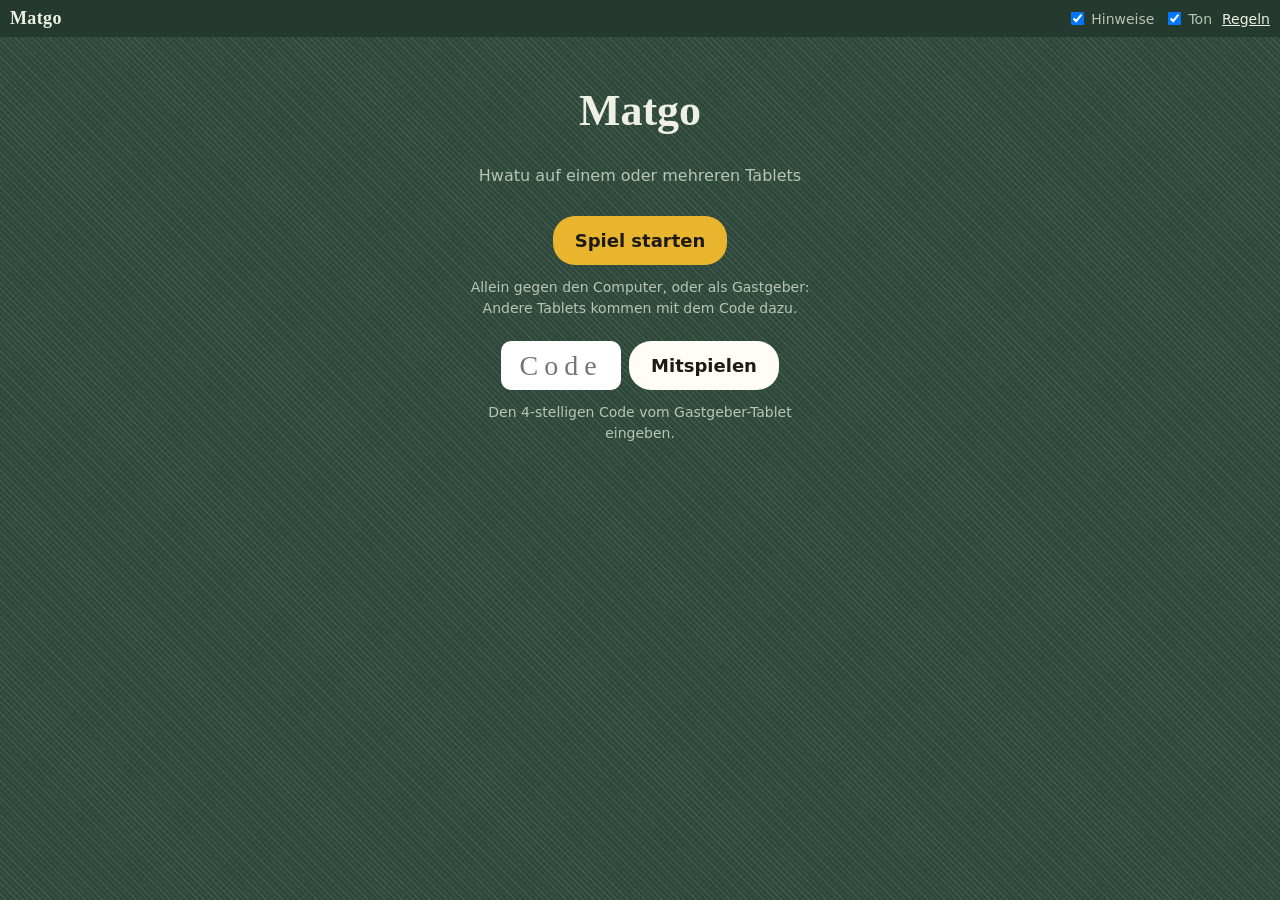
==== index.html @ 058d55cb "Add files via upload" ====
<!doctype html>
<html lang="de">
<head>
  <meta charset="utf-8">
  <meta name="viewport" content="width=device-width, initial-scale=1, viewport-fit=cover">
  <meta name="theme-color" content="#2f4a3c">
  <title>Matgo</title>
  <link rel="icon" href="data:,">
  <link rel="manifest" href="manifest.webmanifest">
  <meta name="mobile-web-app-capable" content="yes">
  <link rel="stylesheet" href="style.css">
</head>
<body>
  <header class="topbar">
    <strong class="brand">Matgo</strong>
    <span id="score-line" class="score-line"></span>
    <label class="hint-toggle" title="Spielbare Karten hervorheben">
      <input type="checkbox" id="hints"> <span>Hinweise</span>
    </label>
    <label class="hint-toggle" title="Effektgeräusche">
      <input type="checkbox" id="sound"> <span>Ton</span>
    </label>
    <a class="rules-link" href="regeln.de.html" target="_blank" rel="noopener">Regeln</a>
    <button id="leave-btn" class="leave-btn" hidden>Beenden</button>
  </header>
  <main id="app" aria-live="polite"></main>
  <div id="toasts" class="toasts" aria-live="polite"></div>
  <script src="vendor/peerjs.min.js"></script>
  <script type="module" src="app.js"></script>
</body>
</html>
---- style.css ----
/* Tisch: grüne Wolldecke, wie beim Hwatu zu Hause. Karten: weiße Vorderseite, rote Rückseite. */
:root {
  --felt: #2f4a3c;
  --felt-dark: #243a2f;
  --felt-line: rgba(255, 255, 255, 0.09);
  --paper: #fffdf6;
  --ink: #1d1a17;
  --chalk: #eef0e6;
  --muted: #b8c4b6;
  --red: #a5122b;
  --gold: #e9b52f;
  --hint: #ff2d95;
  --radius: 6px;
  --gap: 6px;
  font-family: system-ui, -apple-system, 'Segoe UI', Roboto, sans-serif;
  color: var(--chalk);
}

* { box-sizing: border-box; }
html, body { margin: 0; height: 100%; }
body {
  background-color: var(--felt);
  background-image:
    repeating-linear-gradient(45deg, var(--felt-line) 0 1px, transparent 1px 4px),
    repeating-linear-gradient(-45deg, rgba(0, 0, 0, 0.08) 0 1px, transparent 1px 5px);
  min-height: 100dvh;
  -webkit-tap-highlight-color: transparent;
}

button { font: inherit; }
:focus-visible { outline: 3px solid var(--gold); outline-offset: 2px; }

.topbar {
  display: flex; align-items: center; gap: 10px;
  padding: 8px 10px; padding-top: max(8px, env(safe-area-inset-top));
  background: var(--felt-dark); font-size: 14px;
}
.brand { font-family: Georgia, 'Times New Roman', serif; font-size: 18px; letter-spacing: 0.02em; }
.score-line { flex: 1; color: var(--muted); white-space: nowrap; overflow: hidden; text-overflow: ellipsis; }
@media (max-width: 480px) { .brand { display: none; } .topbar { font-size: 13px; gap: 8px; } }
.hint-toggle { display: flex; align-items: center; gap: 4px; color: var(--muted); }
.rules-link { color: var(--chalk); }

main { max-width: 900px; margin: 0 auto; padding: 8px 8px 16px; display: flex; flex-direction: column; gap: 8px; }

/* Karten */
.card { display: block; width: 100%; aspect-ratio: 60 / 92; padding: 0; border: 0; background: none; border-radius: var(--radius); }
.card-svg { display: block; width: 100%; height: 100%; filter: drop-shadow(0 1px 1.5px rgba(0, 0, 0, 0.45)); }
button.card { cursor: pointer; transition: transform 0.12s; }
button.card:disabled { cursor: default; }
button.card.dim { opacity: 0.55; }
/* Karten, die etwas treffen: kräftiges Magenta, gut sichtbar auf grünem Filz und hellen Karten */
button.card.hint {
  transform: translateY(-7px);
  border-radius: 7px;
  box-shadow: 0 0 0 3px var(--hint), 0 0 14px 3px var(--hint);
  animation: hint-pulse 1.1s ease-in-out infinite alternate;
}
@keyframes hint-pulse {
  from { box-shadow: 0 0 0 3px var(--hint), 0 0 8px 1px var(--hint); }
  to { box-shadow: 0 0 0 3px var(--hint), 0 0 18px 5px var(--hint); }
}
/* gerade gelandete Karte und getroffener Stapel */
.stack.hit .card { box-shadow: 0 0 0 2px #fff, 0 0 12px 3px rgba(255, 255, 255, 0.8); border-radius: 6px; }
.card.landed { position: relative; z-index: 3; }
@media (prefers-reduced-motion: reduce) {
  button.card { transition: none; }
  button.card.hint { animation: none; }
}

/* Bereiche */
.status { text-align: center; font-weight: 600; min-height: 1.4em; }
.status.mine { color: var(--gold); }

.opponent, .mine-captured { display: flex; flex-direction: column; gap: 4px; }
.row-head { display: flex; justify-content: space-between; align-items: baseline; font-size: 13px; color: var(--muted); }
.row-head strong { color: var(--chalk); font-size: 15px; }
.backs { display: flex; }
.backs .card { width: 18px; margin-right: -6px; }

.captured { display: grid; grid-template-columns: repeat(4, 1fr); gap: 6px; }
.group { background: rgba(0, 0, 0, 0.16); border-radius: var(--radius); padding: 4px; min-height: 52px; }
.group-head { font-size: 11px; color: var(--muted); display: flex; justify-content: space-between; }
.group-head b { color: var(--chalk); font-weight: 600; }
.group-cards { display: flex; flex-wrap: wrap; padding-top: 2px; }
.group-cards .card { width: 22px; margin: 0 -8px 2px 0; }

.table { display: grid; grid-template-columns: 1fr 64px; gap: 8px; align-items: start; }
.floor { display: grid; grid-template-columns: repeat(4, 1fr); gap: 8px 6px; min-height: 140px; }
.stack { position: relative; display: flex; }
.stack .card { width: 44px; }
.stack .card + .card { margin-left: -30px; }
.stack .badge { position: absolute; top: -6px; left: -2px; z-index: 2; }
.badge { background: var(--red); color: #fff; font-size: 10px; font-weight: 700; padding: 1px 5px; border-radius: 8px; }
.pile { display: flex; flex-direction: column; align-items: center; gap: 4px; font-size: 12px; color: var(--muted); }
.pile .card { width: 52px; }
.inflight { display: flex; gap: 6px; align-items: center; justify-content: center; font-size: 12px; color: var(--muted); }
.inflight .card { width: 40px; }

.hand { display: grid; grid-template-columns: repeat(5, 1fr); gap: 6px; padding-top: 6px; }
@media (min-width: 700px) {
  .hand { grid-template-columns: repeat(10, 1fr); }
  .floor { grid-template-columns: repeat(6, 1fr); }
  .stack .card { width: 56px; }
  .stack .card + .card { margin-left: -38px; }
  .group-cards .card { width: 28px; margin-right: -10px; }
}

.extras { display: flex; flex-wrap: wrap; gap: 6px; justify-content: center; }
.btn {
  border: 0; border-radius: 22px; padding: 10px 16px; min-height: 44px;
  background: var(--paper); color: var(--ink); font-weight: 600; cursor: pointer;
}
.btn.primary { background: var(--gold); }
.btn.danger { background: var(--red); color: #fff; }
.btn.quiet { background: rgba(255, 255, 255, 0.14); color: var(--chalk); font-size: 13px; font-weight: 500; min-height: 36px; padding: 6px 12px; }

/* Overlays */
.overlay {
  position: fixed; inset: 0; z-index: 10; display: grid; place-items: center; padding: 16px;
  background: rgba(10, 20, 15, 0.62);
}
.sheet {
  width: min(420px, 100%); background: var(--paper); color: var(--ink);
  border-radius: 12px; padding: 18px; display: flex; flex-direction: column; gap: 12px;
  box-shadow: 0 10px 30px rgba(0, 0, 0, 0.4);
}
.sheet h2 { margin: 0; font-family: Georgia, 'Times New Roman', serif; font-size: 24px; }
.sheet p { margin: 0; line-height: 1.45; }
.choices { display: flex; gap: 14px; justify-content: center; align-items: end; }
.choices .card { width: 92px; }
.choices .played { width: 64px; opacity: 0.85; }
.gostop { display: grid; grid-template-columns: 1fr 1fr; gap: 10px; }
.gostop .btn { font-size: 20px; min-height: 56px; border-radius: 10px; }
.gostop small { display: block; font-size: 12px; color: #555; margin-top: 4px; line-height: 1.35; }
.settle { width: 100%; border-collapse: collapse; font-size: 15px; }
.settle td { padding: 4px 0; border-bottom: 1px solid #e6dfcf; }
.settle td:last-child { text-align: right; font-variant-numeric: tabular-nums; }
.settle tr.total td { font-weight: 700; border-bottom: 0; font-size: 18px; }
.reveal { display: flex; gap: 6px; justify-content: center; }
.reveal .card { width: 54px; }

.center-msg { text-align: center; padding: 40px 16px; }
.center-msg h1 { font-family: Georgia, 'Times New Roman', serif; font-size: 28px; margin: 0 0 8px; }
.center-msg p { color: var(--muted); line-height: 1.5; }

.toasts { position: fixed; left: 0; right: 0; bottom: max(16px, env(safe-area-inset-bottom)); display: flex; flex-direction: column; align-items: center; gap: 6px; pointer-events: none; z-index: 20; }
.toast { background: var(--paper); color: var(--ink); padding: 8px 14px; border-radius: 18px; font-weight: 600; box-shadow: 0 4px 14px rgba(0, 0, 0, 0.35); max-width: 92vw; }
.report {
  background: rgba(0, 0, 0, 0.28); border-left: 4px solid var(--gold); border-radius: var(--radius);
  padding: 6px 10px; font-size: 14px; line-height: 1.4;
}
.report p { margin: 2px 0; }
.chances { display: grid; grid-template-columns: 1fr 1fr; gap: 8px; font-size: 13px; padding-top: 4px; }
.chances h3 { margin: 0 0 4px; font-size: 13px; color: var(--muted); font-weight: 600; }
.chances ul { margin: 0; padding-left: 16px; }
.chances li { margin-bottom: 2px; }
.chances li.scored { color: var(--gold); font-weight: 600; }
.chances .none { margin: 0; color: var(--muted); }
@media (max-width: 480px) { .chances { grid-template-columns: 1fr; } }
.banner { background: var(--red); color: #fff; text-align: center; padding: 6px; font-size: 14px; }

/* ---------- Szenen eines Zuges ---------- */
#fx { position: fixed; inset: 0; pointer-events: none; z-index: 30; perspective: 600px; }
.ghost { position: absolute; will-change: left, top, width, transform; filter: drop-shadow(0 6px 10px rgba(0, 0, 0, 0.5)); }
.ghost .card-svg { width: 100%; height: 100%; filter: none; }
.ring { position: absolute; width: 90px; height: 90px; border-radius: 50%; border: 4px solid #fff; box-shadow: 0 0 18px #fff; }
.caption {
  position: absolute; white-space: nowrap; font-family: Georgia, 'Times New Roman', serif; font-weight: 700;
  font-size: 26px; color: #fff; text-shadow: 0 2px 0 rgba(0, 0, 0, 0.55), 0 0 12px rgba(0, 0, 0, 0.6);
}
.caption.good { color: #ffe066; }
.stack.placeholder .card { visibility: hidden; width: 44px; }
button.card.picked { transform: translateY(-18px) scale(1.06); }

/* ---------- Solo, Optionen, Schütteln ---------- */
.waiting-actions { display: flex; flex-direction: column; align-items: center; gap: 16px; margin-top: 18px; }
.btn.big { font-size: 18px; padding: 14px 22px; }
.option { display: flex; gap: 8px; align-items: center; font-size: 15px; }
.sheet .option { color: var(--ink); }
.btn.shake { background: #fff; color: var(--red); border: 3px solid var(--red); font-weight: 700; }
.shake-reveal { position: fixed; inset: 0; z-index: 40; display: grid; place-items: center; padding: 16px; background: rgba(10, 20, 15, 0.55); }
.shake-reveal .sheet { border: 4px solid var(--red); text-align: center; }

/* während einer Szene keine Statuszeile unter den Einblendungen */
body.scene .status { visibility: hidden; }

/* ---------- Go-Stop zu dritt ---------- */
.opponent .row-head .backs { flex: 1; display: flex; padding: 0 8px; }
.opponent.turn { outline: 2px solid var(--gold); outline-offset: 3px; border-radius: var(--radius); }
.opponent.compact .group { min-height: 34px; padding: 2px 4px; }
.opponent.compact .group-cards .card { width: 16px; margin-right: -6px; }
.opponent.compact .backs .card { width: 14px; margin-right: -5px; }
.chances.three { grid-template-columns: 1fr 1fr 1fr; }
@media (max-width: 480px) { .chances.three { grid-template-columns: 1fr; } }
.game-type { border: 1px solid rgba(255, 255, 255, 0.25); border-radius: 10px; padding: 8px 14px; display: flex; flex-direction: column; gap: 8px; text-align: left; }
.game-type legend { padding: 0 6px; color: var(--muted); }
.here { margin: 0; color: var(--muted); }
.settle tr.pay small { display: block; color: #6b6355; font-size: 12px; }

.sheet h3.special { margin: 0; color: var(--red); font-family: Georgia, 'Times New Roman', serif; font-size: 20px; }

/* ---------- Effekte ---------- */
.fx-item { position: absolute; pointer-events: none; }
.fx-item svg { width: 100%; height: 100%; display: block; overflow: visible; }
.fx-item.poop, .fx-item.lips { filter: drop-shadow(0 6px 8px rgba(0, 0, 0, 0.45)); }
.fx-flash { position: fixed; inset: 0; background: radial-gradient(circle, #fff8d8 0%, rgba(255, 190, 60, 0.6) 40%, rgba(255, 120, 0, 0) 75%); pointer-events: none; }

/* Schütteln: großer Monat und wackelnde Karten */
.shake-month { display: flex; align-items: baseline; justify-content: center; gap: 10px; }
.shake-month .num { font-family: Georgia, 'Times New Roman', serif; font-size: 72px; font-weight: 700; line-height: 1; color: var(--red); }
.shake-month .lbl { font-size: 20px; font-weight: 700; }
.reveal.shaking .card { animation: card-shake 0.18s ease-in-out infinite alternate; }
.reveal.shaking .card:nth-child(2) { animation-delay: 0.06s; }
.reveal.shaking .card:nth-child(3) { animation-delay: 0.12s; }
.shake-reveal .reveal .card { width: 72px; }
@keyframes card-shake { from { transform: rotate(-9deg) translateY(2px); } to { transform: rotate(9deg) translateY(-3px); } }

/* ---------- Tablet-App: Startbildschirm und Code ---------- */
.lobby { display: flex; flex-direction: column; align-items: center; gap: 12px; }
.lobby h1 { font-size: 44px; margin-bottom: 0; }
.lobby .hint { margin: 0 0 10px; max-width: 360px; font-size: 14px; }
.lobby .error { color: #ffb4b4; font-weight: 600; }
.join-row { display: flex; gap: 8px; }
.join-row input { width: 120px; font-size: 28px; text-align: center; letter-spacing: 6px; border-radius: 10px; border: 0; padding: 8px; font-family: Georgia, serif; }
.host-code { display: inline-flex; flex-direction: column; align-items: center; background: var(--paper); color: var(--ink); border-radius: 12px; padding: 10px 22px; margin: 6px auto 0; }
.host-code span { font-size: 13px; color: #6b6355; }
.host-code b { font-family: Georgia, serif; font-size: 48px; letter-spacing: 8px; line-height: 1.1; }
.host-code small { font-size: 12px; color: #6b6355; }
.leave-btn { border: 0; background: rgba(255, 255, 255, 0.14); color: var(--chalk); border-radius: 14px; padding: 4px 10px; font-size: 13px; }
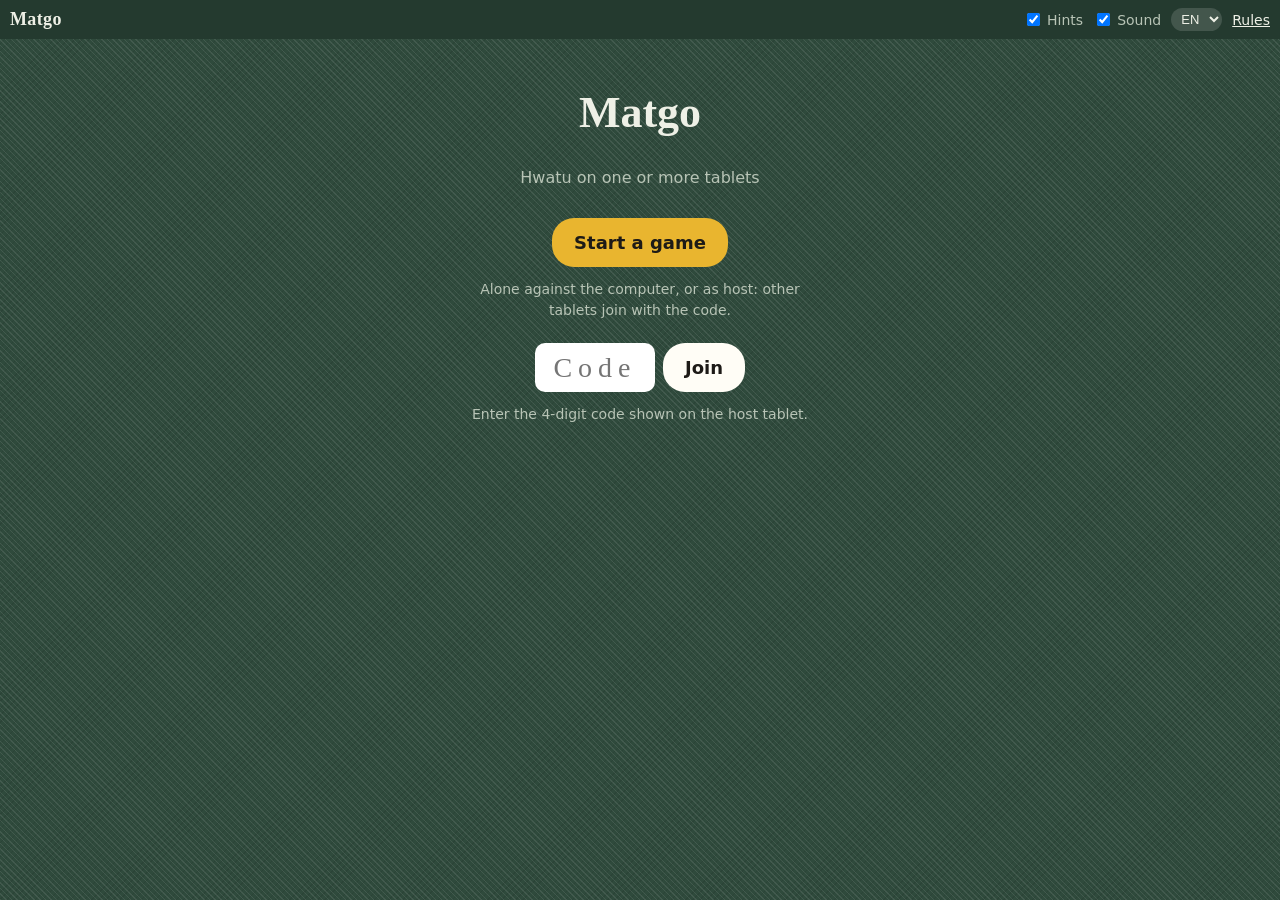
==== commit 2737c3dd: "Tablet app: 4-player Go-Stop with gwang selling, English and Korean Co-Authored-By: Claude Opus 5.5 " ====
--- a/index.html
+++ b/index.html
@@ -12,15 +12,18 @@
 </head>
 <body>
   <header class="topbar">
-    <strong class="brand">Matgo</strong>
+    <strong class="brand" id="brand">Matgo</strong>
     <span id="score-line" class="score-line"></span>
-    <label class="hint-toggle" title="Spielbare Karten hervorheben">
+    <label class="hint-toggle" id="hints-label" title="Spielbare Karten hervorheben">
       <input type="checkbox" id="hints"> <span>Hinweise</span>
     </label>
-    <label class="hint-toggle" title="Effektgeräusche">
+    <label class="hint-toggle" id="sound-label" title="Effektgeräusche">
       <input type="checkbox" id="sound"> <span>Ton</span>
     </label>
-    <a class="rules-link" href="regeln.de.html" target="_blank" rel="noopener">Regeln</a>
+    <select id="lang" class="lang-select" aria-label="Sprache">
+      <option value="de">DE</option><option value="en">EN</option><option value="ko">한</option>
+    </select>
+    <a class="rules-link" id="rules-link" href="regeln.de.html" target="_blank" rel="noopener">Regeln</a>
     <button id="leave-btn" class="leave-btn" hidden>Beenden</button>
   </header>
   <main id="app" aria-live="polite"></main>
--- a/style.css
+++ b/style.css
@@ -228,3 +228,17 @@
 .host-code b { font-family: Georgia, serif; font-size: 48px; letter-spacing: 8px; line-height: 1.1; }
 .host-code small { font-size: 12px; color: #6b6355; }
 .leave-btn { border: 0; background: rgba(255, 255, 255, 0.14); color: var(--chalk); border-radius: 14px; padding: 4px 10px; font-size: 13px; }
+
+.three-hint { max-width: 380px; margin: 0; font-size: 14px; color: var(--gold); }
+
+/* 4 Spieler: verdeckter Tisch beim Lichter-Verkauf, Aussetzen */
+.hidden-floor { position: relative; }
+.hidden-floor .floor-note { grid-column: 1 / -1; margin: 4px 0 0; text-align: center; font-size: 0.85rem; opacity: 0.8; }
+.sitout { margin: 4px auto; padding: 6px 10px; max-width: 640px; border-radius: 8px; background: rgba(255, 214, 102, 0.18); text-align: center; font-size: 0.9rem; }
+.sitting-out { text-align: center; }
+.sitting-out .reveal .card { width: 48px; }
+.sale-reveal .sheet { border-color: #d4a017; }
+.reveal .card.dim { opacity: 0.35; }
+.sale-line { font-weight: 600; }
+.lang-select { border: 0; border-radius: 14px; padding: 3px 6px; font-size: 13px; background: rgba(255, 255, 255, 0.14); color: var(--chalk); }
+.lang-select option { color: #222; }
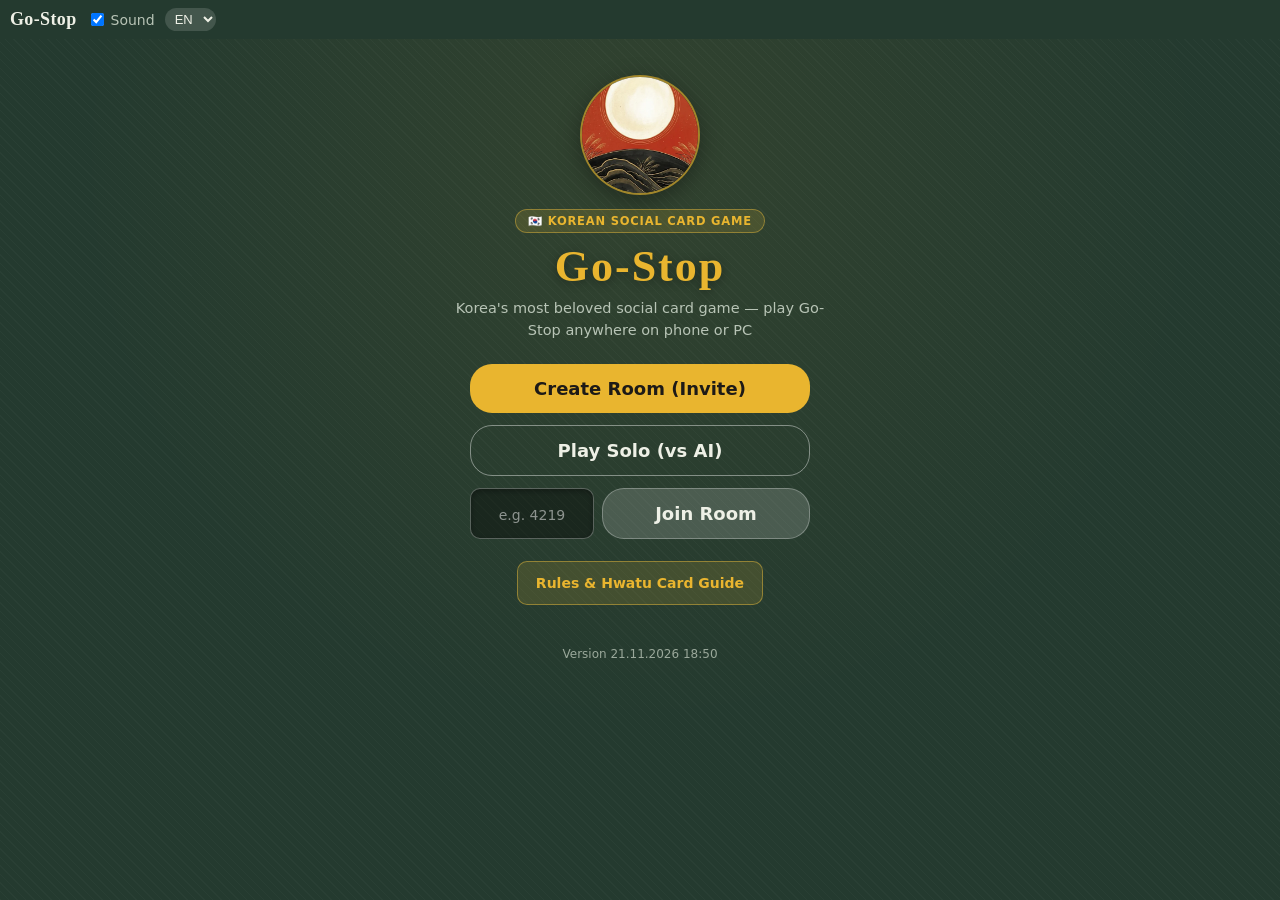
==== commit d16afdae: "Go-Stop branding, minimal lobby, QR invite, 48-card guide, assist hints, PWA install, and core rules" ====
--- a/index.html
+++ b/index.html
@@ -4,7 +4,7 @@
   <meta charset="utf-8">
   <meta name="viewport" content="width=device-width, initial-scale=1, viewport-fit=cover">
   <meta name="theme-color" content="#2f4a3c">
-  <title>Matgo</title>
+  <title>Go-Stop</title>
   <link rel="icon" href="data:,">
   <link rel="manifest" href="manifest.webmanifest">
   <meta name="mobile-web-app-capable" content="yes">
@@ -12,7 +12,7 @@
 </head>
 <body>
   <header class="topbar">
-    <strong class="brand" id="brand">Matgo</strong>
+    <strong class="brand" id="brand">Go-Stop</strong>
     <span id="score-line" class="score-line"></span>
     <label class="hint-toggle" id="hints-label" title="Spielbare Karten hervorheben">
       <input type="checkbox" id="hints"> <span>Hinweise</span>
--- a/style.css
+++ b/style.css
@@ -60,12 +60,20 @@
   from { box-shadow: 0 0 0 3px var(--hint), 0 0 8px 1px var(--hint); }
   to { box-shadow: 0 0 0 3px var(--hint), 0 0 18px 5px var(--hint); }
 }
+/* Bodenkarten, zu denen ich eine passende Handkarte habe: gleicher Rahmen wie die Handkarte */
+.stack .card.hint-floor {
+  position: relative;
+  z-index: 2;
+  border-radius: 7px;
+  box-shadow: 0 0 0 3px var(--hint), 0 0 14px 3px var(--hint);
+  animation: hint-pulse 1.1s ease-in-out infinite alternate;
+}
 /* gerade gelandete Karte und getroffener Stapel */
 .stack.hit .card { box-shadow: 0 0 0 2px #fff, 0 0 12px 3px rgba(255, 255, 255, 0.8); border-radius: 6px; }
 .card.landed { position: relative; z-index: 3; }
 @media (prefers-reduced-motion: reduce) {
   button.card { transition: none; }
-  button.card.hint { animation: none; }
+  button.card.hint, .stack .card.hint-floor { animation: none; }
 }
 
 /* Bereiche */
@@ -78,32 +86,43 @@
 .backs { display: flex; }
 .backs .card { width: 18px; margin-right: -6px; }
 
-.captured { display: grid; grid-template-columns: repeat(4, 1fr); gap: 6px; }
-.group { background: rgba(0, 0, 0, 0.16); border-radius: var(--radius); padding: 4px; min-height: 52px; }
+/* Kartengrößen: gesammelte Karten (--cap), Tisch (--floor), Hand (höchstens --hand) */
+:root { --cap: 30px; --cap-compact: 25px; --floor: 54px; --hand: 80px; }
+@media (min-width: 700px) { :root { --cap: 42px; --cap-compact: 34px; --floor: 80px; --hand: 74px; } }
+.opponent.compact { --cap: var(--cap-compact); }
+
+/* Spreu hat die meisten Karten und bekommt am meisten Platz */
+.captured { display: grid; grid-template-columns: 0.8fr 1fr 1fr 1.6fr; gap: 6px; }
+.group { background: rgba(0, 0, 0, 0.16); border-radius: var(--radius); padding: 4px; min-width: 0; }
 .group-head { font-size: 11px; color: var(--muted); display: flex; justify-content: space-between; }
 .group-head b { color: var(--chalk); font-weight: 600; }
-.group-cards { display: flex; flex-wrap: wrap; padding-top: 2px; }
-.group-cards .card { width: 22px; margin: 0 -8px 2px 0; }
-
-.table { display: grid; grid-template-columns: 1fr 64px; gap: 8px; align-items: start; }
-.floor { display: grid; grid-template-columns: repeat(4, 1fr); gap: 8px 6px; min-height: 140px; }
+/* Karten stehen nebeneinander; wird es eng, schieben sie sich von selbst übereinander (die neueste bleibt ganz sichtbar) */
+.group-cards { display: flex; flex-wrap: nowrap; padding-top: 2px; min-height: calc(var(--cap) * 92 / 60 + 2px); }
+.group-cards .card { flex: 0 1 var(--cap); min-width: 0; width: auto; height: calc(var(--cap) * 92 / 60); aspect-ratio: auto; margin: 0 1px 0 0; }
+.group-cards .card:last-child { flex-shrink: 0; }
+.group-cards .card .card-svg { width: var(--cap); height: 100%; }
+
+.table { display: grid; grid-template-columns: 1fr calc(var(--floor) + 14px); gap: 8px; align-items: start; }
+.floor { display: grid; grid-template-columns: repeat(auto-fill, minmax(calc(var(--floor) * 1.35), 1fr)); gap: 10px 6px; min-height: calc(var(--floor) * 92 / 60 * 2 + 10px); align-content: start; }
+/* Querformat: wenig Höhe, darum nur eine Reihe Platz freihalten */
+@media (orientation: landscape) and (max-height: 900px) { .floor { min-height: calc(var(--floor) * 92 / 60 + 6px); } }
+/* drei oder mehr Karten eines Monats (Ppeok) brauchen zwei Plätze */
+.stack.wide { grid-column: span 2; }
+/* breite Tablets im Querformat: die Breite nutzen */
+@media (min-width: 1100px) { main { max-width: 1180px; } }
 .stack { position: relative; display: flex; }
-.stack .card { width: 44px; }
-.stack .card + .card { margin-left: -30px; }
+.stack .card { width: var(--floor); }
+.stack .card + .card { margin-left: calc(var(--floor) * -0.68); }
 .stack .badge { position: absolute; top: -6px; left: -2px; z-index: 2; }
 .badge { background: var(--red); color: #fff; font-size: 10px; font-weight: 700; padding: 1px 5px; border-radius: 8px; }
 .pile { display: flex; flex-direction: column; align-items: center; gap: 4px; font-size: 12px; color: var(--muted); }
-.pile .card { width: 52px; }
+.pile .card { width: var(--floor); }
 .inflight { display: flex; gap: 6px; align-items: center; justify-content: center; font-size: 12px; color: var(--muted); }
 .inflight .card { width: 40px; }
 
-.hand { display: grid; grid-template-columns: repeat(5, 1fr); gap: 6px; padding-top: 6px; }
+.hand { display: grid; grid-template-columns: repeat(5, minmax(0, var(--hand))); justify-content: center; gap: 6px; padding-top: 6px; }
 @media (min-width: 700px) {
-  .hand { grid-template-columns: repeat(10, 1fr); }
-  .floor { grid-template-columns: repeat(6, 1fr); }
-  .stack .card { width: 56px; }
-  .stack .card + .card { margin-left: -38px; }
-  .group-cards .card { width: 28px; margin-right: -10px; }
+  .hand { grid-template-columns: repeat(10, minmax(0, var(--hand))); }
 }
 
 .extras { display: flex; flex-wrap: wrap; gap: 6px; justify-content: center; }
@@ -170,7 +189,7 @@
   font-size: 26px; color: #fff; text-shadow: 0 2px 0 rgba(0, 0, 0, 0.55), 0 0 12px rgba(0, 0, 0, 0.6);
 }
 .caption.good { color: #ffe066; }
-.stack.placeholder .card { visibility: hidden; width: 44px; }
+.stack.placeholder .card { visibility: hidden; width: var(--floor); }
 button.card.picked { transform: translateY(-18px) scale(1.06); }
 
 /* ---------- Solo, Optionen, Schütteln ---------- */
@@ -188,8 +207,7 @@
 /* ---------- Go-Stop zu dritt ---------- */
 .opponent .row-head .backs { flex: 1; display: flex; padding: 0 8px; }
 .opponent.turn { outline: 2px solid var(--gold); outline-offset: 3px; border-radius: var(--radius); }
-.opponent.compact .group { min-height: 34px; padding: 2px 4px; }
-.opponent.compact .group-cards .card { width: 16px; margin-right: -6px; }
+.opponent.compact .group { padding: 2px 4px; }
 .opponent.compact .backs .card { width: 14px; margin-right: -5px; }
 .chances.three { grid-template-columns: 1fr 1fr 1fr; }
 @media (max-width: 480px) { .chances.three { grid-template-columns: 1fr; } }
@@ -217,16 +235,47 @@
 @keyframes card-shake { from { transform: rotate(-9deg) translateY(2px); } to { transform: rotate(9deg) translateY(-3px); } }
 
 /* ---------- Tablet-App: Startbildschirm und Code ---------- */
-.lobby { display: flex; flex-direction: column; align-items: center; gap: 12px; }
-.lobby h1 { font-size: 44px; margin-bottom: 0; }
-.lobby .hint { margin: 0 0 10px; max-width: 360px; font-size: 14px; }
-.lobby .error { color: #ffb4b4; font-weight: 600; }
-.join-row { display: flex; gap: 8px; }
-.join-row input { width: 120px; font-size: 28px; text-align: center; letter-spacing: 6px; border-radius: 10px; border: 0; padding: 8px; font-family: Georgia, serif; }
-.host-code { display: inline-flex; flex-direction: column; align-items: center; background: var(--paper); color: var(--ink); border-radius: 12px; padding: 10px 22px; margin: 6px auto 0; }
+body.in-lobby {
+  background-color: var(--felt-dark);
+  background-image:
+    radial-gradient(circle at 50% 18%, rgba(233, 181, 47, .07), transparent 58%),
+    repeating-linear-gradient(45deg, rgba(255, 255, 255, .022) 0 1px, transparent 1px 6px);
+}
+body.in-lobby #hints-label, body.in-lobby #score-line, body.in-lobby #rules-link { display: none; }
+@media (max-width: 480px) { body.in-lobby .brand { display: inline; } }
+.lobby { display: flex; flex-direction: column; align-items: center; gap: 22px; padding: 28px 16px 36px; }
+.lobby-hero { display: flex; flex-direction: column; align-items: center; }
+.lobby-crest { width: 120px; height: 120px; margin-bottom: 14px; border-radius: 50%; border: 2px solid rgba(233, 181, 47, .65); box-shadow: 0 6px 22px rgba(0, 0, 0, .35); overflow: hidden; background: #1d2e25; }
+.lobby-crest img { width: 100%; height: 100%; object-fit: cover; }
+.lobby-badge { display: inline-block; margin-bottom: 8px; padding: 4px 12px; border-radius: 20px; background: rgba(242, 194, 60, .14); border: 1px solid rgba(242, 194, 60, .42); color: var(--gold); font-size: 11.5px; font-weight: 700; letter-spacing: .8px; }
+.lobby-hero h1 { font-size: 44px; margin: 0 0 6px; letter-spacing: 2px; color: var(--gold); text-shadow: 0 2px 10px rgba(0, 0, 0, .35); }
+.lobby-sub { margin: 0; max-width: 380px; font-size: 14.5px; color: var(--muted); }
+.lobby-actions { display: flex; flex-direction: column; gap: 12px; width: 100%; max-width: 340px; }
+.lobby-actions .btn.big { width: 100%; }
+.btn.outline { background: transparent; color: var(--chalk); border: 1.5px solid rgba(255, 255, 255, .42); }
+.btn.outline:hover { background: rgba(255, 255, 255, .08); }
+.btn.secondary { background: rgba(255, 255, 255, .16); color: var(--chalk); border: 1px solid rgba(255, 255, 255, .28); }
+.lobby .error { color: #ffb4b4; font-weight: 600; margin: 0; }
+.join-row { display: flex; gap: 8px; width: 100%; }
+.join-row input { width: 124px; flex: 0 0 124px; font-size: 22px; text-align: center; letter-spacing: 3px; border-radius: 10px; border: 1.5px solid rgba(255, 255, 255, .28); background: rgba(0, 0, 0, .35); color: var(--chalk); padding: 8px 6px; font-family: Georgia, serif; box-shadow: inset 0 2px 6px rgba(0, 0, 0, .35); }
+.join-row input::placeholder { font-size: 14px; letter-spacing: 0; color: rgba(255, 255, 255, .5); font-family: system-ui, sans-serif; }
+.join-row input:focus { outline: none; border-color: var(--gold); }
+.join-row .btn.big { flex: 1; }
+.lobby-footer { display: flex; flex-wrap: wrap; justify-content: center; gap: 8px; }
+.lobby-rules { display: inline-block; text-decoration: none; background: rgba(242, 194, 60, .14); color: var(--gold); border: 1px solid rgba(242, 194, 60, .45); border-radius: 10px; padding: 10px 18px; font-weight: 600; font-size: 14px; }
+.lobby-install { background: rgba(255, 255, 255, .14); color: var(--chalk); border: 1px solid rgba(255, 255, 255, .35); border-radius: 10px; padding: 10px 16px; font-weight: 600; font-size: 14px; }
+.host-code { display: inline-flex; flex-direction: column; align-items: center; background: var(--paper); color: var(--ink); border-radius: 12px; padding: 12px 22px; margin: 6px auto 0; }
 .host-code span { font-size: 13px; color: #6b6355; }
 .host-code b { font-family: Georgia, serif; font-size: 48px; letter-spacing: 8px; line-height: 1.1; }
 .host-code small { font-size: 12px; color: #6b6355; }
+.host-actions { display: flex; flex-wrap: wrap; justify-content: center; gap: 8px; margin-top: 10px; }
+.host-code .invite-btn { font-size: 13px; padding: 8px 14px; border-radius: 8px; background: #fff; color: var(--ink); border: 1.5px solid #c7bda8; font-weight: 600; cursor: pointer; box-shadow: 0 1px 3px rgba(0, 0, 0, .12); }
+.host-code .invite-btn.primary-invite { background: #2f4a3c; color: #fff; border-color: #2f4a3c; }
+.qr-sheet { text-align: center; display: flex; flex-direction: column; align-items: center; gap: 10px; }
+.qr-box { border-radius: 10px; background: #fff; padding: 10px; line-height: 0; box-shadow: 0 2px 10px rgba(0, 0, 0, .18); }
+.qr-url { margin: 0; padding: 6px 10px; border-radius: 8px; background: rgba(0, 0, 0, .06); font-family: monospace; font-size: 12px; word-break: break-all; color: #3d372c; max-width: 100%; }
+.qr-actions { display: flex; gap: 8px; justify-content: center; flex-wrap: wrap; }
+.qr-actions .btn.secondary { background: #e8e2d3; color: var(--ink); border-color: #c7bda8; }
 .leave-btn { border: 0; background: rgba(255, 255, 255, 0.14); color: var(--chalk); border-radius: 14px; padding: 4px 10px; font-size: 13px; }
 
 .three-hint { max-width: 380px; margin: 0; font-size: 14px; color: var(--gold); }
@@ -242,3 +291,65 @@
 .sale-line { font-weight: 600; }
 .lang-select { border: 0; border-radius: 14px; padding: 3px 6px; font-size: 13px; background: rgba(255, 255, 255, 0.14); color: var(--chalk); }
 .lang-select option { color: #222; }
+
+/* ---------- Besondere Karten: Lichter glänzen, Godori-Vögel leuchten und hüpfen ---------- */
+.card-svg.k-gwang { filter: drop-shadow(0 0 2.5px rgba(255, 208, 70, 0.95)) drop-shadow(0 0 7px rgba(255, 186, 40, 0.6)); }
+.card-svg.k-bird { filter: drop-shadow(0 0 2.5px rgba(130, 215, 255, 0.95)) drop-shadow(0 0 7px rgba(80, 175, 255, 0.55)); }
+.card-svg .shine { animation: card-shine 4.5s ease-in-out infinite; animation-delay: var(--d, 0s); }
+@keyframes card-shine { 0%, 62% { transform: translateX(-20px); } 100% { transform: translateX(95px); } }
+.card-svg .bird { transform-box: fill-box; transform-origin: 50% 70%; animation: bird-hop 3.2s ease-in-out infinite; animation-delay: var(--d, 0s); }
+@keyframes bird-hop {
+  0%, 70%, 100% { transform: translateY(0) rotate(0deg); }
+  76% { transform: translateY(-3px) rotate(-7deg); }
+  82% { transform: translateY(0) rotate(4deg); }
+  88% { transform: translateY(-1.5px) rotate(-3deg); }
+  94% { transform: translateY(0) rotate(0deg); }
+}
+
+.app-version { margin: 18px 0 0; font-size: 12px; color: var(--muted); opacity: 0.8; }
+
+/* ---------- 규칙 & 48장 화투 도감 모달 ---------- */
+.guide-sheet { width: min(94vw, 760px); max-height: 88vh; display: flex; flex-direction: column; padding: 16px 18px; text-align: left; }
+.guide-head { display: flex; align-items: center; justify-content: space-between; gap: 12px; margin-bottom: 10px; }
+.guide-head h2 { margin: 0; font-size: 20px; }
+.guide-close { border: 0; background: rgba(0, 0, 0, .08); color: var(--ink); width: 32px; height: 32px; border-radius: 50%; font-size: 20px; line-height: 1; cursor: pointer; }
+.guide-tabs { display: flex; gap: 8px; border-bottom: 1.5px solid #dfd7c5; padding-bottom: 10px; margin-bottom: 12px; }
+.guide-tab { flex: 1; border: 1.5px solid #c7bda8; background: #fff; color: var(--ink); border-radius: 10px; padding: 8px 12px; font-weight: 600; font-size: 14px; cursor: pointer; }
+.guide-tab.active { background: #2f4a3c; color: #fff; border-color: #2f4a3c; }
+.guide-body { overflow-y: auto; padding-right: 4px; flex: 1; }
+.guide-box { background: #f3ecda; border-radius: 10px; padding: 10px 14px; margin-bottom: 14px; }
+.guide-box h3, .guide-rules h3 { margin: 12px 0 6px; font-size: 15px; }
+.guide-box h3 { margin-top: 0; }
+.guide-box p { margin: 0; font-size: 14px; line-height: 1.5; }
+.rules-table { width: 100%; border-collapse: collapse; font-size: 13.5px; margin-bottom: 10px; }
+.rules-table th, .rules-table td { text-align: left; padding: 7px 6px; border-bottom: 1px solid #e6decb; vertical-align: top; }
+.rules-table th { width: 34%; font-weight: 600; color: #3d372c; }
+.guide-ext { margin: 14px 0 4px; text-align: center; }
+.guide-ext a { color: #a5122b; font-weight: 600; font-size: 14px; text-decoration: none; }
+.guide-filters { display: flex; flex-wrap: wrap; gap: 6px; margin-bottom: 12px; }
+.guide-filter { border: 1px solid #c7bda8; background: #fff; color: var(--ink); border-radius: 16px; padding: 5px 11px; font-size: 12.5px; font-weight: 600; cursor: pointer; }
+.guide-filter.active { background: #b8861b; color: #fff; border-color: #b8861b; }
+.enc-month { margin-bottom: 16px; }
+.enc-month h3 { margin: 0 0 8px; font-size: 14px; color: #2f4a3c; border-bottom: 1px solid #e6decb; padding-bottom: 4px; }
+.enc-grid { display: grid; grid-template-columns: repeat(4, minmax(0, 1fr)); gap: 10px; }
+@media (max-width: 520px) { .enc-grid { grid-template-columns: repeat(2, minmax(0, 1fr)); } }
+.enc-card { background: #f8f4e8; border: 1px solid #e3dccb; border-radius: 10px; padding: 8px; display: flex; flex-direction: column; align-items: center; gap: 6px; }
+.enc-art { width: 68px; }
+.enc-art .card-svg { width: 100%; height: auto; display: block; }
+.enc-meta { display: flex; flex-wrap: wrap; justify-content: center; gap: 4px; }
+.enc-badge { font-size: 11px; font-weight: 600; padding: 2px 6px; border-radius: 6px; background: #e6dfd0; color: #3d372c; }
+.enc-badge.gold { background: #f2c23c; color: #3a2900; }
+.enc-badge.bird { background: #2c6e91; color: #fff; }
+.enc-badge.yeol { background: #3d6a4b; color: #fff; }
+.enc-badge.tti { background: #8c5a3c; color: #fff; }
+.enc-badge.special { background: #6b3fa0; color: #fff; }
+.enc-badge.rib-hong { background: #c8202b; color: #fff; }
+.enc-badge.rib-cheong { background: #1f4c9e; color: #fff; }
+.enc-badge.rib-cho { background: #2e8b3e; color: #fff; }
+
+/* ---------- 인게임 실시간 학습 힌트 패널 ---------- */
+.assist-panel { margin-top: 8px; padding: 8px 12px; border-radius: 10px; background: rgba(0, 0, 0, .24); border: 1px solid rgba(242, 194, 60, .3); display: flex; flex-direction: column; gap: 6px; }
+.assist-badges { display: flex; flex-wrap: wrap; gap: 6px; }
+.assist-badge { font-size: 12.5px; font-weight: 700; color: #3a2900; background: var(--gold); padding: 3px 9px; border-radius: 12px; }
+.assist-tip { font-size: 13px; color: var(--muted); min-height: 18px; }
+.assist-tip.active { color: #ffe78a; font-weight: 600; }
